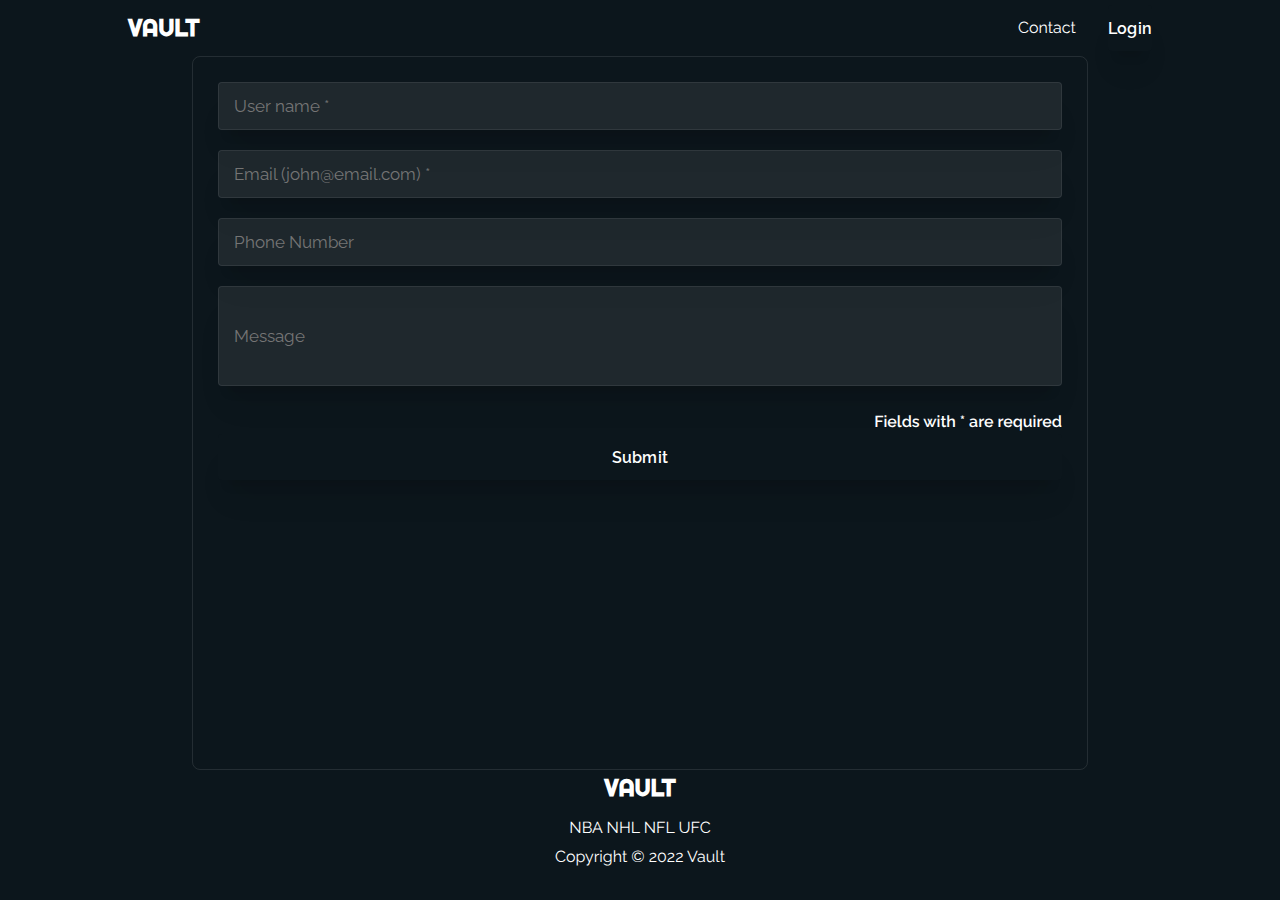
==== contact.html @ 2414b765 "Updated website" ====
<!DOCTYPE html>
<html lang="en" dir="ltr">
    <head>
        <meta charset="utf-8">
        <meta name="viewport" content="width=device-width, initial-scale=1">
        <meta name="author" content="Paul Funston">
        <meta name="description" content="My new cool project">
        <meta name="keywords" content="HTML, CSS, SEO, web, web development">
        <title>Contact Us</title>
        <link rel="shortcut icon" href="./assets/media/favicon.png?v=2" type="image/x-icon">
        <link rel="stylesheet" href="https://cdnjs.cloudflare.com/ajax/libs/font-awesome/6.2.0/css/all.min.css" integrity="sha512-xh6O/CkQoPOWDdYTDqeRdPCVd1SpvCA9XXcUnZS2FmJNp1coAFzvtCN9BmamE+4aHK8yyUHUSCcJHgXloTyT2A==" crossorigin="anonymous" referrerpolicy="no-referrer" />
        <link rel="preconnect" href="https://fonts.googleapis.com">
        <link rel="preconnect" href="https://fonts.gstatic.com" crossorigin>
        <link href="https://fonts.googleapis.com/css2?family=Raleway:wght@400;700&family=Righteous&display=swap" rel="stylesheet">       
        <link rel="stylesheet" href="assets/style/general.css" media="all">
        <script src="./assets/script/contact.js" defer></script>
    </head>
    <body>
        <header>
            <div class="container header-container">
                    <h2><a href="./index.html">VAULT</a></h2>
                    <div class="space"></div>
                    <nav>
                        <ul>
                            <li><a href="./contact.html" title="contact us">Contact</a></li>
                            <li><a href="#" title="twitter"><i class="fa-brands fa-twitter"></i></a></li>
                            <li><a href="#" title="facebook"><i class="fa-brands fa-facebook-f"></i></a></li>
                            <li><a href="#" title="instagram"><i class="fa-brands fa-instagram"></i></a></li>
                            <li><input type="button" class="login" value="Login"></li>
                        </ul>
                    </nav>
                </div>
            </header>
        </header>
        <main>
            <div class="form-container">
                <form novalidate>
                    <div class="formInput">
                      <input type="text" class="user-name" placeholder="User name *" name="username" required>                    
                      <i class="display-valid"></i>
                    </div>
                    <div class="formInput">
                      <input type="email" class="email" placeholder="Email (john@email.com) *" name="email" required>
                      <i class="display-valid"></i>
                    </div>
                    <div class="formInput">
                      <input type="tel" class="phone" placeholder="Phone Number" name="phone">
                      <i class="display-valid"></i>
                    </div>
                    <div class="formInput">
                      <input type="text" class="message" placeholder="Message" name="message" required> 
                      <i class="display-valid"></i>
                    </div>
                    <p class="required">Fields with * are required</p>
                    <input type="button" class="send" value="Submit">
                </form>
            </div>
        </main>
        <footer>
            <div class="container footer-container">
                <h2>VAULT</h2>
                <p>
                    <a href="#" title="twitter"><i class="fa-brands fa-twitter"></i></a>
                    <a href="#" title="facebook"><i class="fa-brands fa-facebook-f"></i></a>
                    <a href="#" title="instagram"><i class="fa-brands fa-instagram"></i></a>
                </p>
                <p>
                    <a href="https://www.sportingnews.com/ca/nba" title="visit the NBA" target="_blank">NBA</a>
                    <a href="https://www.sportingnews.com/ca/nhl/news" title="visit the NHL" target="_blank">NHL</a>
                    <a href="https://www.sportingnews.com/ca/nfl" title="visit the NFL" target="_blank">NFL</a>
                    <a href="https://www.ufc.com" title="visit the UFC" target="_blank">UFC</a>
                </p>
                <p>Copyright &copy; 2022 Vault</p>

            </div>
        </footer>
    </body>
</html>
---- assets/style/general.css ----
@import "./reset.css";

:root {
    --app-color-primary: 255 26 247;
    --app-color-secondary: 26 255 34;
    --app-color-tertiary: 65 67 89;
    
    --app-dark-bg:        12 22 28;
    --app-light-bg:     10 40 10;

    --app-red:          219 112 147;
    --app-green:        112 219 147;
    --app-purple:       147 112 219;
    --app-orange:       219 147 112;
    --app-blue:         112 147 219;
    --app-blue-second:   96 135 215;
    --app-yellow:       219 201 112;

    --header-height: 56px;
    --footer-height: 130px;
   }

.container {
    margin-inline: 10vw;
}


/* - - - - - - - - - - - - - - - - - - - - - - - - - - - - - - - - - - - - - */
/*  Default                                                                  */
/* - - - - - - - - - - - - - - - - - - - - - - - - - - - - - - - - - - - - - */

p, h1, h2, h3, h4, h5, h6 {
    color: rgb(255 255 255);
}

header, footer, body {
    background-color: rgb(var(--app-dark-bg));
}

button {
    border-radius: 5px;
    font-weight: 700;
    font-size: 1rem;
    color: rgb(var(--app-color-tertiary));
    background-color: rgb(var(--app-color-secondary));
    transition: 0.2s ease-in-out;
}

button:hover {
    opacity: 0.8;
}

button i {
    font-size: 1.3rem;
    color: rgb(var(--app-color-tertiary));
}
/* - - - - - - - - - - - - - - - - - - - - - - - - - - - - - - - - - - - - - */
/*  Header                                                                   */
/* - - - - - - - - - - - - - - - - - - - - - - - - - - - - - - - - - - - - - */

header {
    height: var(--header-height);
}

header h2, footer h2, span, h1 {
    font-family: "Righteous", "Raleway", Arial, sans-serif;
}

.header-container {
    display: flex;
    justify-content: space-between;
    align-items: center;
    height: 100%;
}

nav ul {
   display: flex;
   align-items: center; 
}

li {
    margin-left: 8px;
}

header a  {
    text-decoration: none;
    color: #FFF;
}

/* nav menu */

.button-nav {
    display: none;
}
header .hidden {
    display: none;
}

button.button-nav {
    background-color: rgb(var(--app-dark-bg));
}

button.header-close-nav {
    color: rgb(var(--app-color-primary));
}

button.header-open-nav {
    color: rgb(255 255 255);
}

@media screen and (max-width: 770px) {
    
    .button-nav {display: block;}

    nav.visible {display: flex;}

    nav {
        display: none;
        flex-direction: column;
        position: absolute;
        top: var(--header-height);
        right: 2rem;
        z-index: 3333;
        background-color: rgb(var(--app-dark-bg));
        border-bottom-left-radius: 5px;
        padding: 0 20px;
    }

    ul {flex-direction: column;}

    li {margin: 1rem auto;}    
}





/* - - - - - - - - - - - - - - - - - - - - - - - - - - - - - - - - - - - - - */
/*  Hero banner                                                              */
/* - - - - - - - - - - - - - - - - - - - - - - - - - - - - - - - - - - - - - */

.hero-banner {
    display: flex;
    justify-content: flex-start;
    align-items: center;
    height: 50vh;
    position:relative;
}
  
.hero-banner::before{
    content: "";
    background: #f3f3f5 url(../media/hero.jpg) center bottom / cover no-repeat;
    opacity: 0.4;
    position: absolute;
    top: 0;
    bottom: 0;
    right: 0;
    left: 0;
    width: auto;
    height: auto;
    z-index: -3;
}
  
  
.hero-banner h1{
    font-size:49px;
}

.overlay {
    padding-left: 30px;
    text-align: justify;
}
.overlay h1 {
    font-size: 50px;
    font-weight: 500;
}
.overlay p {
    font-size: 24px;
}

.overlay p+p {
    font-size: 20px;
    font-weight: 700;
}

.overlay button {
    margin-top: 15px;
    padding: 8px;
}

/* - - - - - - - - - - - - - - - - - - - - - - - - - - - - - - - - - - - - - */
/*  Footer                                                                   */
/* - - - - - - - - - - - - - - - - - - - - - - - - - - - - - - - - - - - - - */

footer {
    height: var(--footer-height);
    /* background-color: rgb(var(--app-light-bg)); */
}

.footer-container {
    display: flex;
    flex-direction: column;
    height: 100%;
    align-items: center;
    gap: 5px;
}

footer a {
    text-decoration: none;
}

.copy {
    font-size: 12px;
}

/* - - - - - - - - - - - - - - - - - - - - - - - - - - - - - - - - - - - - - */
/*  Main                                                                     */
/* - - - - - - - - - - - - - - - - - - - - - - - - - - - - - - - - - - - - - */

body, a, i {
    color: #fff;
    /* background-color: rgb(var(--app-dark-bg)); */
    
}

/* - - - - - - - - - - - - - - - - - - - - - - - - - - - - - - - - - - - - - */
/*  Form                                                                     */
/* - - - - - - - - - - - - - - - - - - - - - - - - - - - - - - - - - - - - - */
.form-container {
    padding: 25px;
    margin-inline: 15vw;
    border: 1px solid rgb(255 255 255 / 0.1);
    border-radius: 8px;
    text-align: center;
    height: calc(100vh - var(--header-height) - var(--footer-height));


}

form {
    max-width: (100% - 100px, 1080px);
    margin-inline: auto;
    text-align: right;
    font-size: 0;
}

form .formInput + .formInput {
    margin-top: 20px;
}

.formInput {
    position: relative;
}

.required {
    margin-top: 24px;
    font-size: 16px;
    font-weight: 600;
    color: rgb(255, 255, 255 / 0.9);
}


  
/* - - - - - - - - - - - - - - - - - - - - - - - - - - - - - - - - - - - - - */
/*  Form Adornments                                                         */
/* - - - - - - - - - - - - - - - - - - - - - - - - - - - - - - - - - - - - - */

form .display-valid {
    z-index: 2222;
    position: absolute;
    right: 5px;
    top: 5px;
    font-size: 22px;
}

.fa-check {
    color: rgb(var(--app-green));
}

.fa-xmark {
    color: rgb(var(--app-red));
}
@media screen and (max-width: 770px){
    .form-container {
        margin-inline: 5;
    }
}
/* - - - - - - - - - - - - - - - - - - - - - - - - - - - - - - - - - - - - - */
/*  Buttons                                                        */
/* - - - - - - - - - - - - - - - - - - - - - - - - - - - - - - - - - - - - - */
button {
    border-radius: 4px;
    font-weight: 700;
    font-size: 1rem;
    color: rgb(var(--app-color-tertiary));
    background-color: rgb(var(--app-color-secondary));
    transition: 0.2s ease-in-out;
}

button:hover {
    opacity: 0.8;
    background-color: rgb(var(--app-color-primary));
    font-size: 16px;
    font-weight: 600;
    color: rgb(var(--app-white));
}

button i {
    font-size: 1.3rem;
    color: rgb(var(--app-color-tertiary));
}
input:not([type="button"]):focus {
    border: 1px solid rgb(255 255 255 / 0.2);
}

input[type="text"].message{
    min-height: 100px;
}
input:not([type="button"]) {
    width: 100%;
    height: 48px;
    padding: 0 15px;
    border: 1px solid rgb(255 255 255 / 0.08);
    background-color: rgb(255 255 255 / 0.08);
    border-radius: 4px;
    box-shadow: rgba(0, 0, 0, 0.1) 0px 26px 30px -10px, rgba(0, 0, 0, 0.1) 0px 16px 10px -10px;
    font-size: 17px;
    font-weight: 400;
    color: rgb(var(--app-white));
    text-align: left;
    transition: border-color 0.25s ease-in-out;
}
input.select-btn{
    width: 50px;
}
input[type="button"] ,input[class="select-btn"]{
    width: 100%;
    height: 46px;
    text-align: center;
    background-color: rgb(var(--app-dark-bg));
    border-radius: 4px;
    box-shadow: rgba(0, 0, 0, 0.1) 0px 26px 30px -10px, rgba(0, 0, 0, 0.1) 0px 16px 10px -10px;
    font-size: 16px;
    font-weight: 600;
    letter-spacing: 0.2px;
    transition: all 0.25s ease-in-out;
    color: rgb(var(--app-white));
    cursor: pointer;
}
input[type="button"]:hover {
    background-color: rgb(var(--app-color-secondary));
    font-size: 25px;
    font-weight: 600;
    color: rgb(var(--app-dark-bg));
}
input[class="send"]:hover {
    font-size: 25px;
}
  
/* - - - - - - - - - - - - - - - - - - - - - - - - - - - - - - - - - - - - - */
/*  MEDIA QUERIES                                                            */
/* - - - - - - - - - - - - - - - - - - - - - - - - - - - - - - - - - - - - - */
/*800px and down*/
@media (max-width: 800px) {
    .download * {
        text-align: center;
    }
}

/*670px and down*/
@media (max-width: 670px) {
    .top-picks div {
        flex-direction: column;
    }

    .top-picks div .card {
        width: 100%;
    }

    .subscriptions div {
        flex-direction: column;
    }
}

/*480px and down*/
@media (max-width: 480px) {
    .subscriptions {
        flex-direction: column;
    }
}
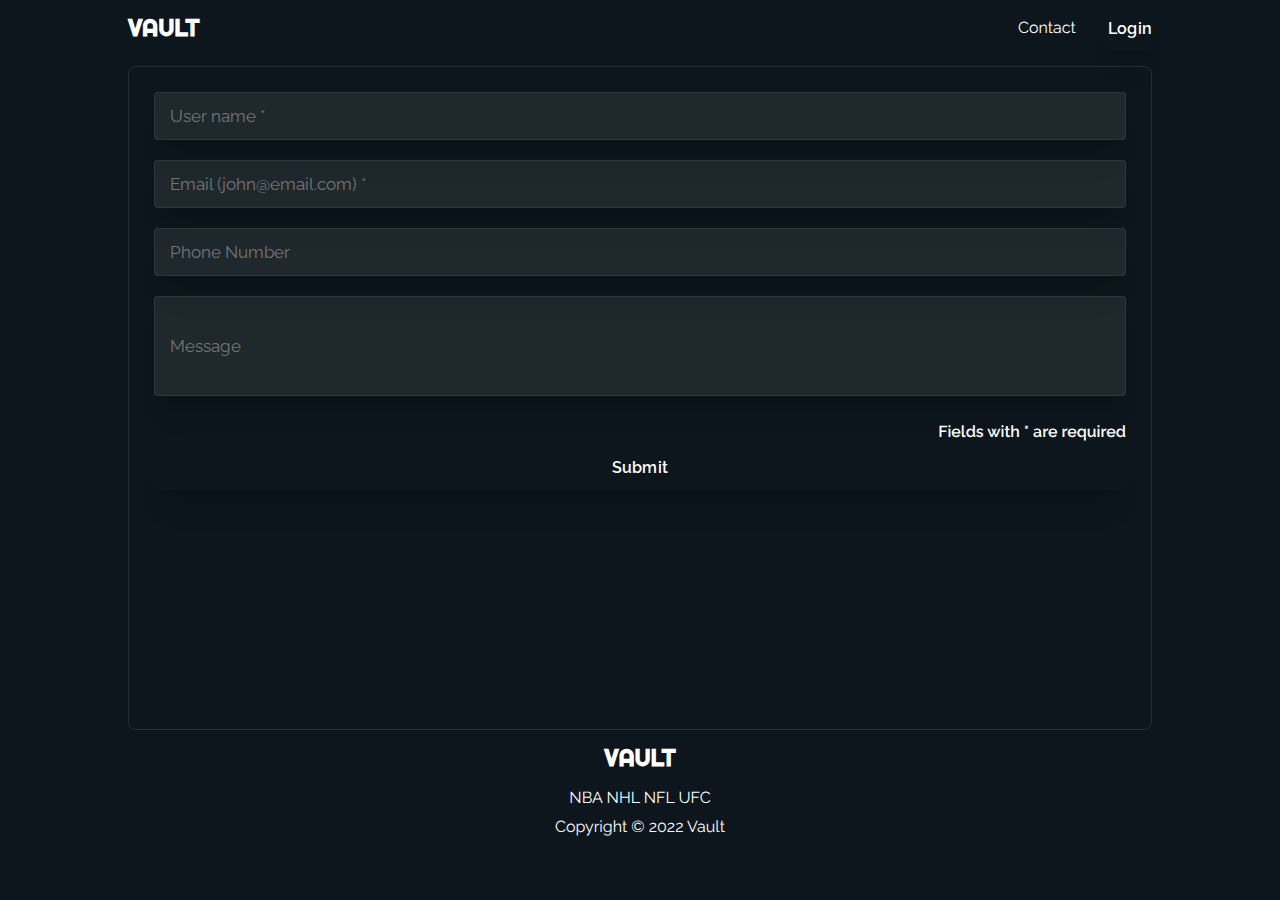
==== commit eb1ce7c5: "correct facebook class" ====
--- a/contact.html
+++ b/contact.html
@@ -13,6 +13,7 @@
         <link rel="preconnect" href="https://fonts.gstatic.com" crossorigin>
         <link href="https://fonts.googleapis.com/css2?family=Raleway:wght@400;700&family=Righteous&display=swap" rel="stylesheet">       
         <link rel="stylesheet" href="assets/style/general.css" media="all">
+        <script src="./assets/script/header.js" defer></script>
         <script src="./assets/script/contact.js" defer></script>
     </head>
     <body>
@@ -20,6 +21,8 @@
             <div class="container header-container">
                     <h2><a href="./index.html">VAULT</a></h2>
                     <div class="space"></div>
+                    <button type="button" title="Open menu" class="header-open-nav button-nav"><i class="fa-solid fa-bars"></i></button>
+                    <button type="button" title="Close menu" class="header-close-nav hidden button-nav"><i class="fa-solid fa-xmark"></i></button>
                     <nav>
                         <ul>
                             <li><a href="./contact.html" title="contact us">Contact</a></li>
@@ -33,8 +36,11 @@
             </header>
         </header>
         <main>
-            <div class="form-container">
-                <form novalidate>
+            <div class="container">
+
+
+                <div class=".form-container">
+                  <form novalidate>
                     <div class="formInput">
                       <input type="text" class="user-name" placeholder="User name *" name="username" required>                    
                       <i class="display-valid"></i>
@@ -51,9 +57,11 @@
                       <input type="text" class="message" placeholder="Message" name="message" required> 
                       <i class="display-valid"></i>
                     </div>
+
                     <p class="required">Fields with * are required</p>
                     <input type="button" class="send" value="Submit">
                 </form>
+                </div>
             </div>
         </main>
         <footer>
--- a/assets/style/general.css
+++ b/assets/style/general.css
@@ -16,6 +16,10 @@
     --app-blue-second:   96 135 215;
     --app-yellow:       219 201 112;
 
+    --app-twitter-icon: 29, 161, 242;
+    --app-facebook-icon: 24, 119, 242;
+    --app-instagram-icon: 193 53 132;
+
     --header-height: 56px;
     --footer-height: 130px;
    }
@@ -85,6 +89,17 @@
 header a  {
     text-decoration: none;
     color: #FFF;
+}
+
+a i.fa-twitter{
+    color: rgb(var(--app-twitter-icon));
+}
+ a i.fa-facebook-f{
+    color: rgb(var(--app-facebook-icon));
+}
+
+ a i.fa-instagram {
+    color: rgb(var(--app-instagram-icon));
 }
 
 /* nav menu */
@@ -166,6 +181,15 @@
     font-size:49px;
 }
 
+/*.hero-banner {
+    height: 50vh;
+    display: flex;
+    justify-content: center;
+    align-items: center;
+    background: #f3f3f5 url(../media/hero.jpg) center bottom / cover no-repeat;
+    opacity: 0.6;
+}*/
+
 .overlay {
     padding-left: 30px;
     text-align: justify;
@@ -226,96 +250,23 @@
 /* - - - - - - - - - - - - - - - - - - - - - - - - - - - - - - - - - - - - - */
 /*  Form                                                                     */
 /* - - - - - - - - - - - - - - - - - - - - - - - - - - - - - - - - - - - - - */
-.form-container {
+form {
     padding: 25px;
-    margin-inline: 15vw;
+    margin: 10px 0;
     border: 1px solid rgb(255 255 255 / 0.1);
     border-radius: 8px;
     text-align: center;
-    height: calc(100vh - var(--header-height) - var(--footer-height));
-
 
 }
 
 form {
     max-width: (100% - 100px, 1080px);
+    height: calc(100vh - var(--header-height) - var(--footer-height) - 50px);
     margin-inline: auto;
     text-align: right;
     font-size: 0;
 }
 
-form .formInput + .formInput {
-    margin-top: 20px;
-}
-
-.formInput {
-    position: relative;
-}
-
-.required {
-    margin-top: 24px;
-    font-size: 16px;
-    font-weight: 600;
-    color: rgb(255, 255, 255 / 0.9);
-}
-
-
-  
-/* - - - - - - - - - - - - - - - - - - - - - - - - - - - - - - - - - - - - - */
-/*  Form Adornments                                                         */
-/* - - - - - - - - - - - - - - - - - - - - - - - - - - - - - - - - - - - - - */
-
-form .display-valid {
-    z-index: 2222;
-    position: absolute;
-    right: 5px;
-    top: 5px;
-    font-size: 22px;
-}
-
-.fa-check {
-    color: rgb(var(--app-green));
-}
-
-.fa-xmark {
-    color: rgb(var(--app-red));
-}
-@media screen and (max-width: 770px){
-    .form-container {
-        margin-inline: 5;
-    }
-}
-/* - - - - - - - - - - - - - - - - - - - - - - - - - - - - - - - - - - - - - */
-/*  Buttons                                                        */
-/* - - - - - - - - - - - - - - - - - - - - - - - - - - - - - - - - - - - - - */
-button {
-    border-radius: 4px;
-    font-weight: 700;
-    font-size: 1rem;
-    color: rgb(var(--app-color-tertiary));
-    background-color: rgb(var(--app-color-secondary));
-    transition: 0.2s ease-in-out;
-}
-
-button:hover {
-    opacity: 0.8;
-    background-color: rgb(var(--app-color-primary));
-    font-size: 16px;
-    font-weight: 600;
-    color: rgb(var(--app-white));
-}
-
-button i {
-    font-size: 1.3rem;
-    color: rgb(var(--app-color-tertiary));
-}
-input:not([type="button"]):focus {
-    border: 1px solid rgb(255 255 255 / 0.2);
-}
-
-input[type="text"].message{
-    min-height: 100px;
-}
 input:not([type="button"]) {
     width: 100%;
     height: 48px;
@@ -326,14 +277,27 @@
     box-shadow: rgba(0, 0, 0, 0.1) 0px 26px 30px -10px, rgba(0, 0, 0, 0.1) 0px 16px 10px -10px;
     font-size: 17px;
     font-weight: 400;
-    color: rgb(var(--app-white));
+    color: #fff;
     text-align: left;
     transition: border-color 0.25s ease-in-out;
 }
-input.select-btn{
-    width: 50px;
-}
-input[type="button"] ,input[class="select-btn"]{
+
+form .formInput + .formInput {
+    margin-top: 20px;
+}
+
+.formInput {
+    position: relative;
+}
+
+input:not([type="button"]):focus {
+    border: 1px solid rgb(255 255 255 / 0.2);
+}
+
+input[type="text"].message{
+    min-height: 100px;
+}
+input[type="button"] {
     width: 100%;
     height: 46px;
     text-align: center;
@@ -344,30 +308,47 @@
     font-weight: 600;
     letter-spacing: 0.2px;
     transition: all 0.25s ease-in-out;
-    color: rgb(var(--app-white));
+    color: #fff;
     cursor: pointer;
 }
+
 input[type="button"]:hover {
-    background-color: rgb(var(--app-color-secondary));
-    font-size: 25px;
+    background-color: rgb(var(--app-color-primary));
+}
+
+.required {
+    margin-top: 24px;
+    font-size: 16px;
     font-weight: 600;
-    color: rgb(var(--app-dark-bg));
-}
-input[class="send"]:hover {
-    font-size: 25px;
+    color: rgb(255, 255, 255 / 0.9);
+}
+
+
+  
+/* - - - - - - - - - - - - - - - - - - - - - - - - - - - - - - - - - - - - - */
+/*  Form Adornments                                                         */
+/* - - - - - - - - - - - - - - - - - - - - - - - - - - - - - - - - - - - - - */
+
+form .display-valid {
+    z-index: 2222;
+    position: absolute;
+    right: 5px;
+    top: 5px;
+    font-size: 22px;
+}
+
+.fa-check {
+    color: rgb(var(--app-green));
+}
+
+.fa-xmark {
+    color: rgb(var(--app-red));
 }
   
 /* - - - - - - - - - - - - - - - - - - - - - - - - - - - - - - - - - - - - - */
 /*  MEDIA QUERIES                                                            */
 /* - - - - - - - - - - - - - - - - - - - - - - - - - - - - - - - - - - - - - */
-/*800px and down*/
-@media (max-width: 800px) {
-    .download * {
-        text-align: center;
-    }
-}
-
-/*670px and down*/
+/*768px and down*/
 @media (max-width: 670px) {
     .top-picks div {
         flex-direction: column;
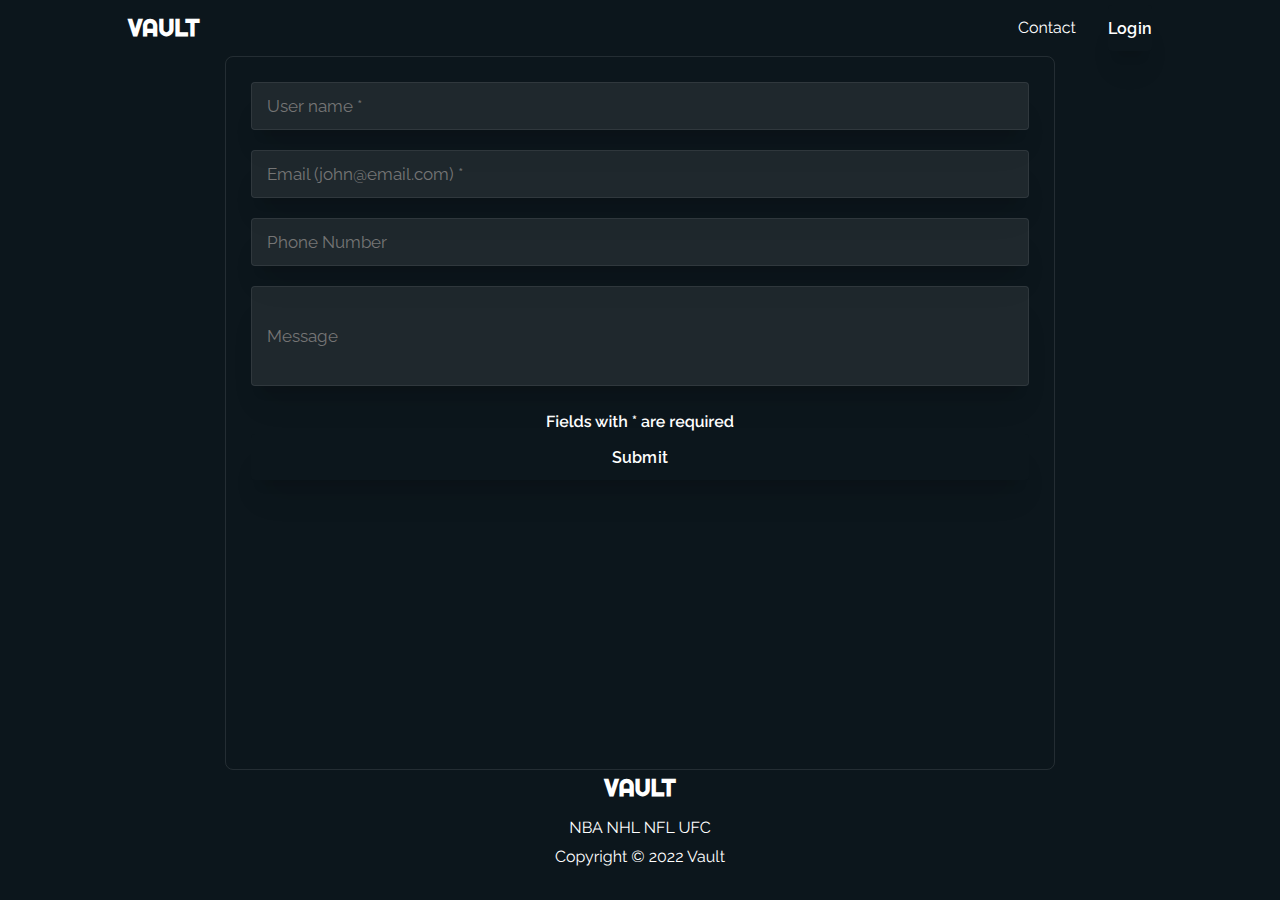
==== commit 5dc8c146: "form container" ====
--- a/contact.html
+++ b/contact.html
@@ -36,32 +36,28 @@
             </header>
         </header>
         <main>
-            <div class="container">
+            <div class="form-container">
+              <form novalidate>
+                <div class="formInput">
+                  <input type="text" class="user-name" placeholder="User name *" name="username" required>                    
+                  <i class="display-valid"></i>
+                </div>
+                <div class="formInput">
+                  <input type="email" class="email" placeholder="Email (john@email.com) *" name="email" required>
+                  <i class="display-valid"></i>
+                </div>
+                <div class="formInput">
+                  <input type="tel" class="phone" placeholder="Phone Number" name="phone">
+                  <i class="display-valid"></i>
+                </div>
+                <div class="formInput">
+                  <input type="text" class="message" placeholder="Message" name="message" required> 
+                  <i class="display-valid"></i>
+                </div>
 
-
-                <div class=".form-container">
-                  <form novalidate>
-                    <div class="formInput">
-                      <input type="text" class="user-name" placeholder="User name *" name="username" required>                    
-                      <i class="display-valid"></i>
-                    </div>
-                    <div class="formInput">
-                      <input type="email" class="email" placeholder="Email (john@email.com) *" name="email" required>
-                      <i class="display-valid"></i>
-                    </div>
-                    <div class="formInput">
-                      <input type="tel" class="phone" placeholder="Phone Number" name="phone">
-                      <i class="display-valid"></i>
-                    </div>
-                    <div class="formInput">
-                      <input type="text" class="message" placeholder="Message" name="message" required> 
-                      <i class="display-valid"></i>
-                    </div>
-
-                    <p class="required">Fields with * are required</p>
-                    <input type="button" class="send" value="Submit">
-                </form>
-                </div>
+                <p class="required">Fields with * are required</p>
+                <input type="button" class="send" value="Submit">
+              form>
             </div>
         </main>
         <footer>
--- a/assets/style/general.css
+++ b/assets/style/general.css
@@ -250,20 +250,19 @@
 /* - - - - - - - - - - - - - - - - - - - - - - - - - - - - - - - - - - - - - */
 /*  Form                                                                     */
 /* - - - - - - - - - - - - - - - - - - - - - - - - - - - - - - - - - - - - - */
-form {
+
+div.form-container {
     padding: 25px;
-    margin: 10px 0;
+    margin-inline: 25vh;
     border: 1px solid rgb(255 255 255 / 0.1);
+    height: calc(100vh - var(--header-height) - var(--footer-height));
     border-radius: 8px;
     text-align: center;
-
 }
 
 form {
     max-width: (100% - 100px, 1080px);
-    height: calc(100vh - var(--header-height) - var(--footer-height) - 50px);
-    margin-inline: auto;
-    text-align: right;
+    text-align: center;
     font-size: 0;
 }
 
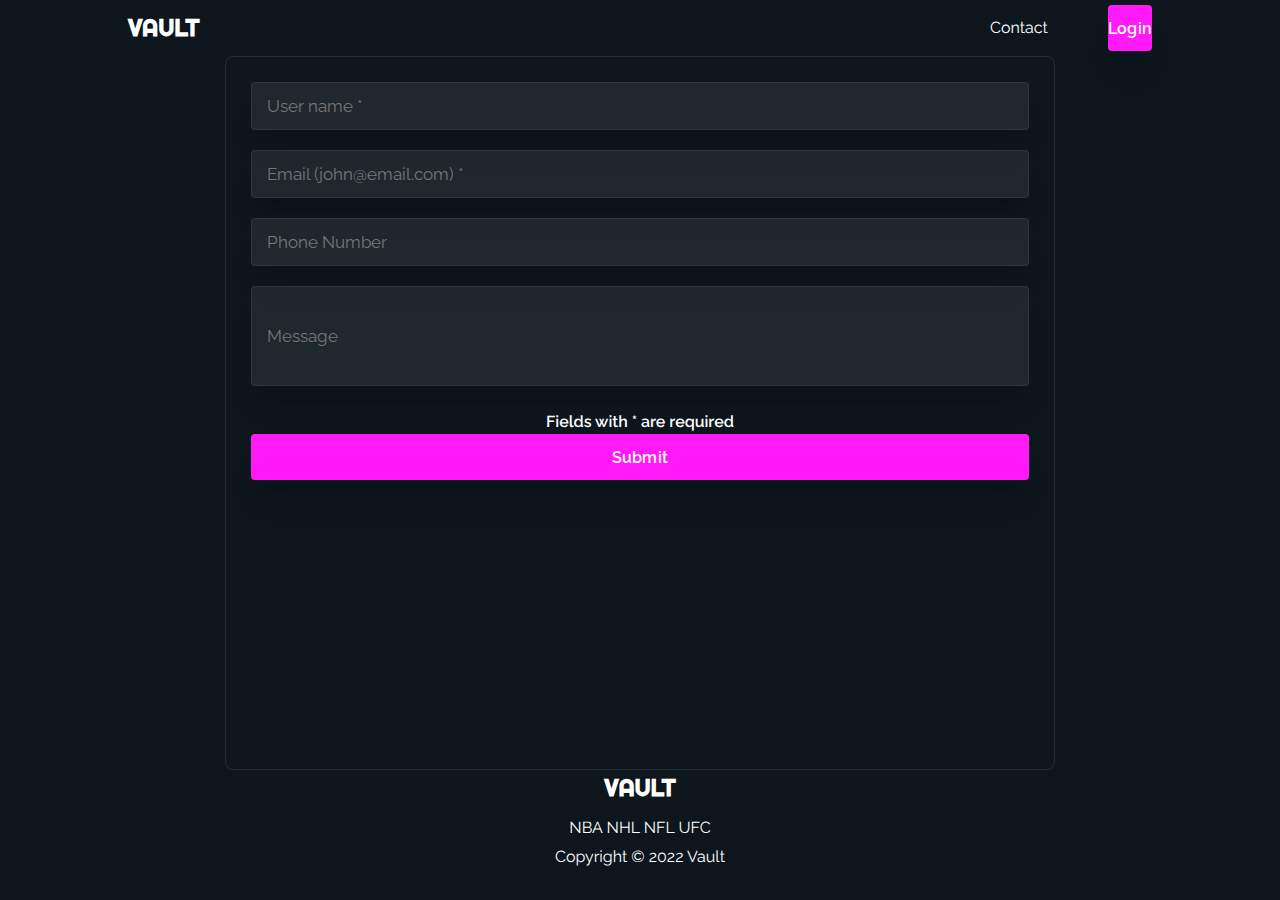
==== commit 782702ed: "Merge branch 'main' into reset-history" ====
--- a/contact.html
+++ b/contact.html
@@ -13,7 +13,6 @@
         <link rel="preconnect" href="https://fonts.gstatic.com" crossorigin>
         <link href="https://fonts.googleapis.com/css2?family=Raleway:wght@400;700&family=Righteous&display=swap" rel="stylesheet">       
         <link rel="stylesheet" href="assets/style/general.css" media="all">
-        <script src="./assets/script/header.js" defer></script>
         <script src="./assets/script/contact.js" defer></script>
     </head>
     <body>
@@ -21,8 +20,6 @@
             <div class="container header-container">
                     <h2><a href="./index.html">VAULT</a></h2>
                     <div class="space"></div>
-                    <button type="button" title="Open menu" class="header-open-nav button-nav"><i class="fa-solid fa-bars"></i></button>
-                    <button type="button" title="Close menu" class="header-close-nav hidden button-nav"><i class="fa-solid fa-xmark"></i></button>
                     <nav>
                         <ul>
                             <li><a href="./contact.html" title="contact us">Contact</a></li>
@@ -37,6 +34,7 @@
         </header>
         <main>
             <div class="form-container">
+
               <form novalidate>
                 <div class="formInput">
                   <input type="text" class="user-name" placeholder="User name *" name="username" required>                    
@@ -58,6 +56,7 @@
                 <p class="required">Fields with * are required</p>
                 <input type="button" class="send" value="Submit">
               form>
+
             </div>
         </main>
         <footer>
--- a/assets/style/general.css
+++ b/assets/style/general.css
@@ -8,6 +8,7 @@
     --app-dark-bg:        12 22 28;
     --app-light-bg:     10 40 10;
 
+    --app-white:        255 255 255;
     --app-red:          219 112 147;
     --app-green:        112 219 147;
     --app-purple:       147 112 219;
@@ -41,23 +42,7 @@
     background-color: rgb(var(--app-dark-bg));
 }
 
-button {
-    border-radius: 5px;
-    font-weight: 700;
-    font-size: 1rem;
-    color: rgb(var(--app-color-tertiary));
-    background-color: rgb(var(--app-color-secondary));
-    transition: 0.2s ease-in-out;
-}
-
-button:hover {
-    opacity: 0.8;
-}
-
-button i {
-    font-size: 1.3rem;
-    color: rgb(var(--app-color-tertiary));
-}
+
 /* - - - - - - - - - - - - - - - - - - - - - - - - - - - - - - - - - - - - - */
 /*  Header                                                                   */
 /* - - - - - - - - - - - - - - - - - - - - - - - - - - - - - - - - - - - - - */
@@ -83,12 +68,12 @@
 }
 
 li {
-    margin-left: 8px;
+    margin-left: 15px;
 }
 
 header a  {
     text-decoration: none;
-    color: #FFF;
+    color: rgb(var(--app-white));
 }
 
 a i.fa-twitter{
@@ -111,7 +96,7 @@
     display: none;
 }
 
-button.button-nav {
+div.header-container button.button-nav {
     background-color: rgb(var(--app-dark-bg));
 }
 
@@ -181,15 +166,6 @@
     font-size:49px;
 }
 
-/*.hero-banner {
-    height: 50vh;
-    display: flex;
-    justify-content: center;
-    align-items: center;
-    background: #f3f3f5 url(../media/hero.jpg) center bottom / cover no-repeat;
-    opacity: 0.6;
-}*/
-
 .overlay {
     padding-left: 30px;
     text-align: justify;
@@ -231,6 +207,7 @@
 
 footer a {
     text-decoration: none;
+
 }
 
 .copy {
@@ -242,7 +219,7 @@
 /* - - - - - - - - - - - - - - - - - - - - - - - - - - - - - - - - - - - - - */
 
 body, a, i {
-    color: #fff;
+    color: rgb(var(--app-white));
     /* background-color: rgb(var(--app-dark-bg)); */
     
 }
@@ -254,6 +231,7 @@
 div.form-container {
     padding: 25px;
     margin-inline: 25vh;
+
     border: 1px solid rgb(255 255 255 / 0.1);
     height: calc(100vh - var(--header-height) - var(--footer-height));
     border-radius: 8px;
@@ -261,7 +239,7 @@
 }
 
 form {
-    max-width: (100% - 100px, 1080px);
+    /* max-width: (100% - 100px, 1080px); */
     text-align: center;
     font-size: 0;
 }
@@ -276,7 +254,7 @@
     box-shadow: rgba(0, 0, 0, 0.1) 0px 26px 30px -10px, rgba(0, 0, 0, 0.1) 0px 16px 10px -10px;
     font-size: 17px;
     font-weight: 400;
-    color: #fff;
+    color: rgb(var(--app-white));
     text-align: left;
     transition: border-color 0.25s ease-in-out;
 }
@@ -289,6 +267,7 @@
     position: relative;
 }
 
+
 input:not([type="button"]):focus {
     border: 1px solid rgb(255 255 255 / 0.2);
 }
@@ -296,18 +275,19 @@
 input[type="text"].message{
     min-height: 100px;
 }
-input[type="button"] {
+
+input[type="button"] ,input.select-btn{
     width: 100%;
     height: 46px;
     text-align: center;
-    background-color: rgb(var(--app-dark-bg));
+    background-color: rgb(var(--app-color-primary));
     border-radius: 4px;
     box-shadow: rgba(0, 0, 0, 0.1) 0px 26px 30px -10px, rgba(0, 0, 0, 0.1) 0px 16px 10px -10px;
     font-size: 16px;
     font-weight: 600;
     letter-spacing: 0.2px;
     transition: all 0.25s ease-in-out;
-    color: #fff;
+    color: rgb(var(--app-white));
     cursor: pointer;
 }
 
@@ -322,8 +302,6 @@
     color: rgb(255, 255, 255 / 0.9);
 }
 
-
-  
 /* - - - - - - - - - - - - - - - - - - - - - - - - - - - - - - - - - - - - - */
 /*  Form Adornments                                                         */
 /* - - - - - - - - - - - - - - - - - - - - - - - - - - - - - - - - - - - - - */
@@ -343,28 +321,107 @@
 .fa-xmark {
     color: rgb(var(--app-red));
 }
-  
-/* - - - - - - - - - - - - - - - - - - - - - - - - - - - - - - - - - - - - - */
+@media screen and (max-width: 770px){
+    .form-container {
+        margin-inline: 5;
+    }
+}
+/* - - - - - - - - - - - - - - - - - - - - - - - - - - - - - - - - - - - - - */
+
+
 /*  MEDIA QUERIES                                                            */
-/* - - - - - - - - - - - - - - - - - - - - - - - - - - - - - - - - - - - - - */
-/*768px and down*/
+
+/* - - - - - - - - - - - - - - - - - - - - - - - - - - - - - - - - - - - - - */
+
+/*800px and down*/
+@media (max-width: 800px) {
+    .download * {
+        text-align: center;
+    }
+
+    div.form-container {
+        margin-inline: 5vh;
+    }
+}
+
+/*670px and down*/
+
 @media (max-width: 670px) {
     .top-picks div {
         flex-direction: column;
     }
 
-    .top-picks div .card {
-        width: 100%;
-    }
+
+button:hover {
+    opacity: 0.8;
+    background-color: rgb(var(--app-color-primary));
+    font-size: 16px;
+    font-weight: 600;
+    color: rgb(var(--app-white));
+}
 
     .subscriptions div {
         flex-direction: column;
     }
-}
-
-/*480px and down*/
-@media (max-width: 480px) {
-    .subscriptions {
-        flex-direction: column;
-    }
-}
+
+}
+
+input[type="text"].message{
+    min-height: 100px;
+}
+input:not([type="button"]) {
+    width: 100%;
+    height: 48px;
+    padding: 0 15px;
+    border: 1px solid rgb(255 255 255 / 0.08);
+    background-color: rgb(255 255 255 / 0.08);
+    border-radius: 4px;
+    box-shadow: rgba(0, 0, 0, 0.1) 0px 26px 30px -10px, rgba(0, 0, 0, 0.1) 0px 16px 10px -10px;
+    font-size: 17px;
+    font-weight: 400;
+    color: rgb(var(--app-white));
+    text-align: left;
+    transition: border-color 0.25s ease-in-out;
+}
+
+/* - - - - - - - - - - - - - - - - - - - - - - - - - - - - - - - - - - - - - */
+
+/*  Buttons                                                                  */
+
+/* - - - - - - - - - - - - - - - - - - - - - - - - - - - - - - - - - - - - - */
+
+button {
+    border-radius: 4px;
+    font-weight: 700;
+    font-size: 1rem;
+    color: rgb(var(--app-color-tertiary));
+    background-color: rgb(var(--app-color-secondary));
+    transition: 0.2s ease-in-out;
+}
+
+button:hover {
+    opacity: 0.8;
+    background-color: rgb(var(--app-color-primary));
+    font-size: 16px;
+    font-weight: 600;
+    color: rgb(var(--app-white));
+}
+
+button i {
+    font-size: 1.3rem;
+    color: rgb(var(--app-color-tertiary));
+}
+
+input.select-btn{
+    width: 50px;
+}
+
+input[type="button"]:hover {
+    background-color: rgb(var(--app-color-secondary));
+    color: rgb(var(--app-dark-bg));
+}
+
+input.send:hover {
+    font-size: 25px;
+}
+
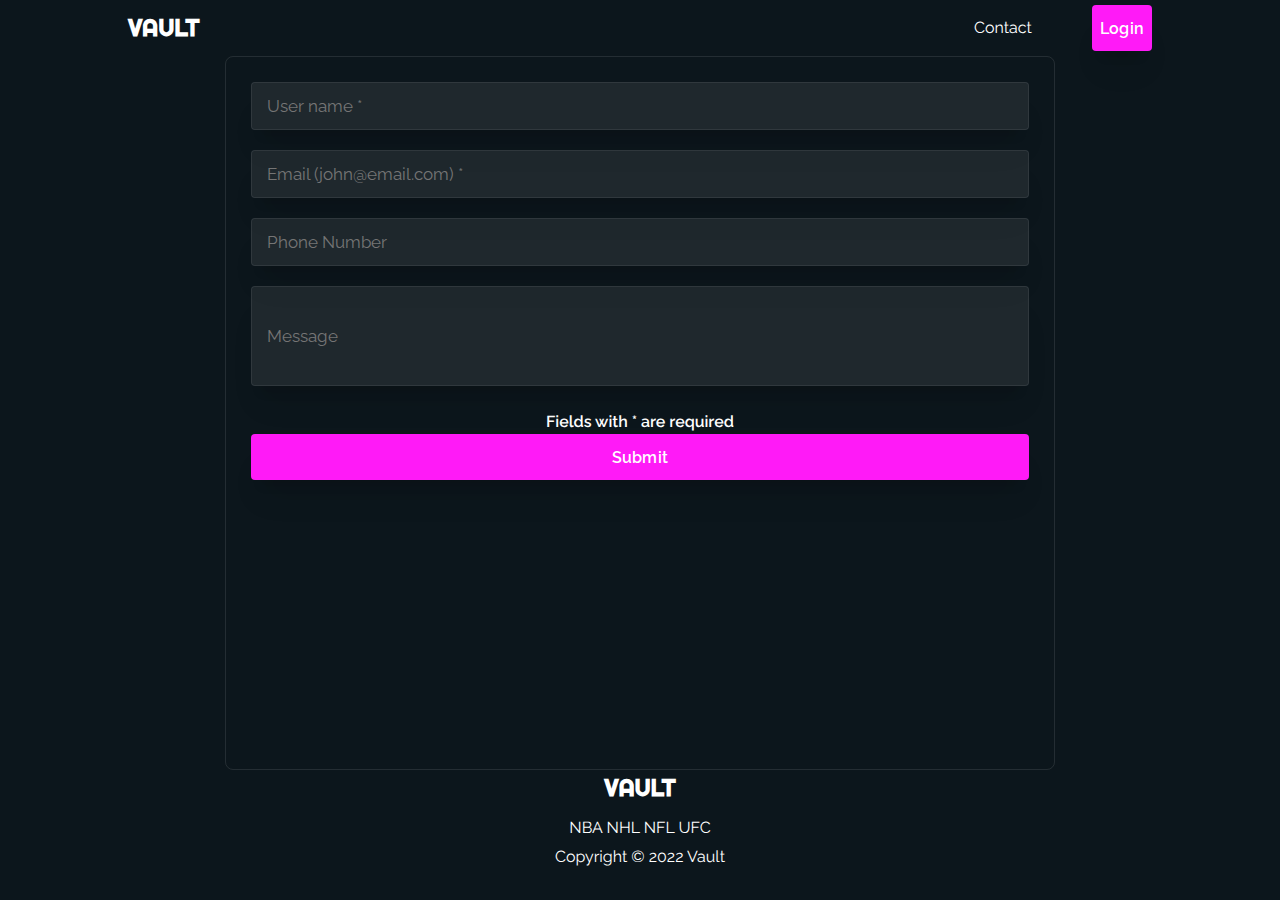
==== commit bb2d9424: "add header script to contact" ====
--- a/contact.html
+++ b/contact.html
@@ -13,6 +13,7 @@
         <link rel="preconnect" href="https://fonts.gstatic.com" crossorigin>
         <link href="https://fonts.googleapis.com/css2?family=Raleway:wght@400;700&family=Righteous&display=swap" rel="stylesheet">       
         <link rel="stylesheet" href="assets/style/general.css" media="all">
+        <script src="./assets/script/header.js" defer></script>
         <script src="./assets/script/contact.js" defer></script>
     </head>
     <body>
@@ -20,6 +21,8 @@
             <div class="container header-container">
                     <h2><a href="./index.html">VAULT</a></h2>
                     <div class="space"></div>
+                    <button type="button" title="Open menu" class="header-open-nav button-nav"><i class="fa-solid fa-bars"></i></button>
+                    <button type="button" title="Close menu" class="header-close-nav hidden button-nav"><i class="fa-solid fa-xmark"></i></button>
                     <nav>
                         <ul>
                             <li><a href="./contact.html" title="contact us">Contact</a></li>
--- a/assets/style/general.css
+++ b/assets/style/general.css
@@ -76,6 +76,10 @@
     color: rgb(var(--app-white));
 }
 
+header .login {
+    padding: 8px;
+}
+
 a i.fa-twitter{
     color: rgb(var(--app-twitter-icon));
 }
@@ -92,6 +96,7 @@
 .button-nav {
     display: none;
 }
+
 header .hidden {
     display: none;
 }
@@ -130,9 +135,6 @@
 
     li {margin: 1rem auto;}    
 }
-
-
-
 
 
 /* - - - - - - - - - - - - - - - - - - - - - - - - - - - - - - - - - - - - - */
@@ -161,7 +163,6 @@
     z-index: -3;
 }
   
-  
 .hero-banner h1{
     font-size:49px;
 }
@@ -207,7 +208,6 @@
 
 footer a {
     text-decoration: none;
-
 }
 
 .copy {
@@ -231,7 +231,6 @@
 div.form-container {
     padding: 25px;
     margin-inline: 25vh;
-
     border: 1px solid rgb(255 255 255 / 0.1);
     height: calc(100vh - var(--header-height) - var(--footer-height));
     border-radius: 8px;
@@ -239,7 +238,6 @@
 }
 
 form {
-    /* max-width: (100% - 100px, 1080px); */
     text-align: center;
     font-size: 0;
 }
@@ -259,24 +257,23 @@
     transition: border-color 0.25s ease-in-out;
 }
 
+input:not([type="button"]):focus {
+    border: 1px solid rgb(255 255 255 / 0.2);
+}
+
+.formInput {
+    position: relative;
+}
+
 form .formInput + .formInput {
     margin-top: 20px;
 }
 
-.formInput {
-    position: relative;
-}
-
-
-input:not([type="button"]):focus {
-    border: 1px solid rgb(255 255 255 / 0.2);
-}
-
 input[type="text"].message{
     min-height: 100px;
 }
 
-input[type="button"] ,input.select-btn{
+input[type="button"] {
     width: 100%;
     height: 46px;
     text-align: center;
@@ -291,10 +288,6 @@
     cursor: pointer;
 }
 
-input[type="button"]:hover {
-    background-color: rgb(var(--app-color-primary));
-}
-
 .required {
     margin-top: 24px;
     font-size: 16px;
@@ -321,11 +314,7 @@
 .fa-xmark {
     color: rgb(var(--app-red));
 }
-@media screen and (max-width: 770px){
-    .form-container {
-        margin-inline: 5;
-    }
-}
+
 /* - - - - - - - - - - - - - - - - - - - - - - - - - - - - - - - - - - - - - */
 
 
@@ -345,44 +334,16 @@
 }
 
 /*670px and down*/
-
 @media (max-width: 670px) {
     .top-picks div {
         flex-direction: column;
     }
 
-
-button:hover {
-    opacity: 0.8;
-    background-color: rgb(var(--app-color-primary));
-    font-size: 16px;
-    font-weight: 600;
-    color: rgb(var(--app-white));
-}
-
     .subscriptions div {
         flex-direction: column;
     }
-
-}
-
-input[type="text"].message{
-    min-height: 100px;
-}
-input:not([type="button"]) {
-    width: 100%;
-    height: 48px;
-    padding: 0 15px;
-    border: 1px solid rgb(255 255 255 / 0.08);
-    background-color: rgb(255 255 255 / 0.08);
-    border-radius: 4px;
-    box-shadow: rgba(0, 0, 0, 0.1) 0px 26px 30px -10px, rgba(0, 0, 0, 0.1) 0px 16px 10px -10px;
-    font-size: 17px;
-    font-weight: 400;
-    color: rgb(var(--app-white));
-    text-align: left;
-    transition: border-color 0.25s ease-in-out;
-}
+}
+
 
 /* - - - - - - - - - - - - - - - - - - - - - - - - - - - - - - - - - - - - - */
 
@@ -412,10 +373,6 @@
     color: rgb(var(--app-color-tertiary));
 }
 
-input.select-btn{
-    width: 50px;
-}
-
 input[type="button"]:hover {
     background-color: rgb(var(--app-color-secondary));
     color: rgb(var(--app-dark-bg));
@@ -425,3 +382,10 @@
     font-size: 25px;
 }
 
+button:hover {
+    opacity: 0.8;
+    background-color: rgb(var(--app-color-primary));
+    font-size: 16px;
+    font-weight: 600;
+    color: rgb(var(--app-white));
+}
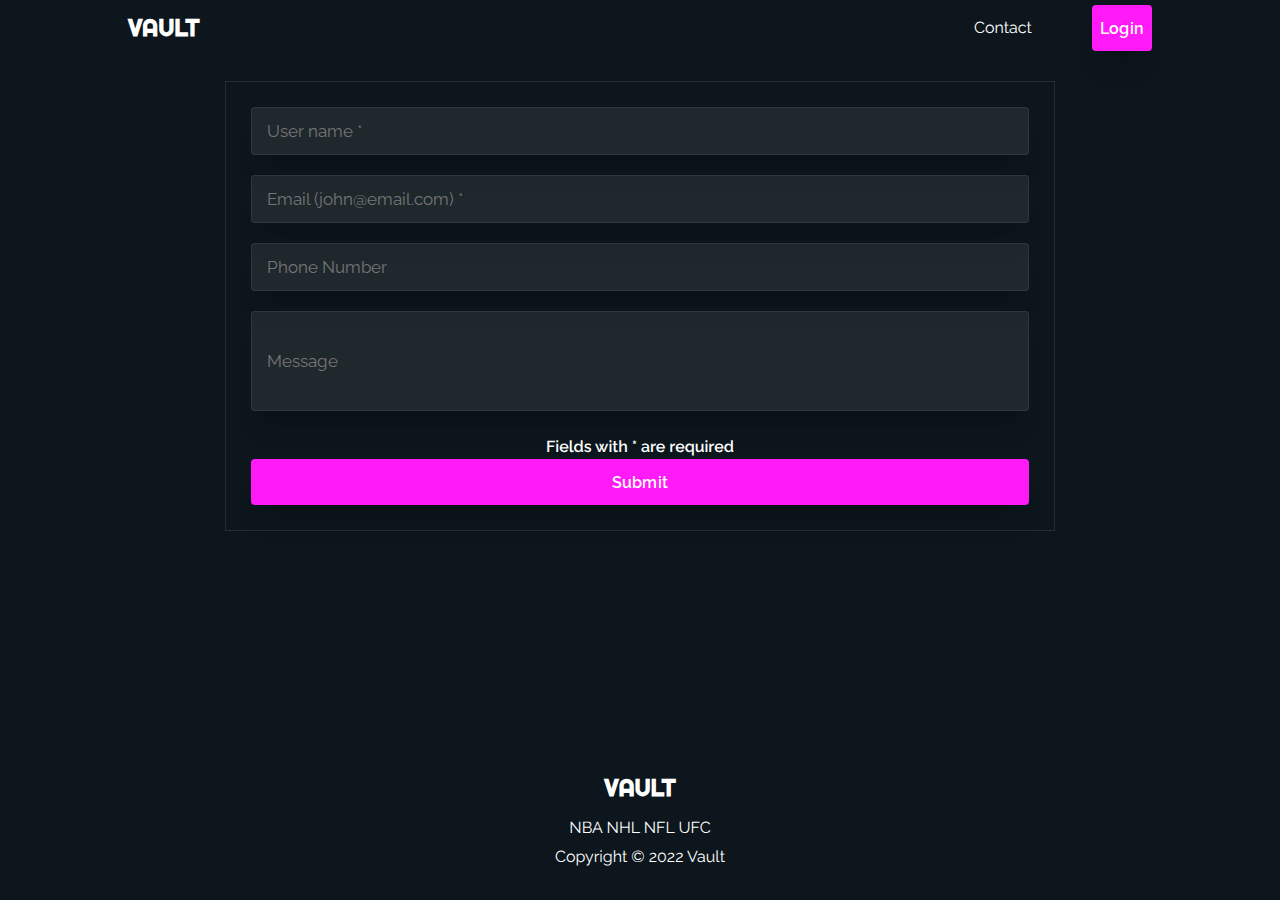
==== commit cd6e1b31: "changed form borders and padding" ====
--- a/contact.html
+++ b/contact.html
@@ -37,7 +37,6 @@
         </header>
         <main>
             <div class="form-container">
-
               <form novalidate>
                 <div class="formInput">
                   <input type="text" class="user-name" placeholder="User name *" name="username" required>                    
@@ -55,11 +54,9 @@
                   <input type="text" class="message" placeholder="Message" name="message" required> 
                   <i class="display-valid"></i>
                 </div>
-
                 <p class="required">Fields with * are required</p>
                 <input type="button" class="send" value="Submit">
-              form>
-
+              </form>
             </div>
         </main>
         <footer>
--- a/assets/style/general.css
+++ b/assets/style/general.css
@@ -29,7 +29,6 @@
     margin-inline: 10vw;
 }
 
-
 /* - - - - - - - - - - - - - - - - - - - - - - - - - - - - - - - - - - - - - */
 /*  Default                                                                  */
 /* - - - - - - - - - - - - - - - - - - - - - - - - - - - - - - - - - - - - - */
@@ -41,7 +40,6 @@
 header, footer, body {
     background-color: rgb(var(--app-dark-bg));
 }
-
 
 /* - - - - - - - - - - - - - - - - - - - - - - - - - - - - - - - - - - - - - */
 /*  Header                                                                   */
@@ -83,6 +81,7 @@
 a i.fa-twitter{
     color: rgb(var(--app-twitter-icon));
 }
+
  a i.fa-facebook-f{
     color: rgb(var(--app-facebook-icon));
 }
@@ -136,7 +135,6 @@
     li {margin: 1rem auto;}    
 }
 
-
 /* - - - - - - - - - - - - - - - - - - - - - - - - - - - - - - - - - - - - - */
 /*  Hero banner                                                              */
 /* - - - - - - - - - - - - - - - - - - - - - - - - - - - - - - - - - - - - - */
@@ -146,7 +144,7 @@
     justify-content: flex-start;
     align-items: center;
     height: 50vh;
-    position:relative;
+    position: relative;
 }
   
 .hero-banner::before{
@@ -167,14 +165,25 @@
     font-size:49px;
 }
 
+/*.hero-banner {
+    height: 50vh;
+    display: flex;
+    justify-content: center;
+    align-items: center;
+    background: #f3f3f5 url(../media/hero.jpg) center bottom / cover no-repeat;
+    opacity: 0.6;
+}*/
+
 .overlay {
     padding-left: 30px;
     text-align: justify;
 }
+
 .overlay h1 {
     font-size: 50px;
     font-weight: 500;
 }
+
 .overlay p {
     font-size: 24px;
 }
@@ -195,7 +204,6 @@
 
 footer {
     height: var(--footer-height);
-    /* background-color: rgb(var(--app-light-bg)); */
 }
 
 .footer-container {
@@ -220,8 +228,6 @@
 
 body, a, i {
     color: rgb(var(--app-white));
-    /* background-color: rgb(var(--app-dark-bg)); */
-    
 }
 
 /* - - - - - - - - - - - - - - - - - - - - - - - - - - - - - - - - - - - - - */
@@ -229,17 +235,18 @@
 /* - - - - - - - - - - - - - - - - - - - - - - - - - - - - - - - - - - - - - */
 
 div.form-container {
-    padding: 25px;
     margin-inline: 25vh;
-    border: 1px solid rgb(255 255 255 / 0.1);
     height: calc(100vh - var(--header-height) - var(--footer-height));
     border-radius: 8px;
     text-align: center;
+    padding-top: 25px;
 }
 
 form {
     text-align: center;
-    font-size: 0;
+    border: 1px solid rgb(255 255 255 / 0.1);
+    padding: 25px;
+
 }
 
 input:not([type="button"]) {
@@ -288,6 +295,32 @@
     cursor: pointer;
 }
 
+input:not([type="button"]):focus {
+    border: 1px solid rgb(255 255 255 / 0.2);
+}
+
+input[type="text"].message{
+    min-height: 100px;
+}
+input[type="button"] {
+    width: 100%;
+    height: 46px;
+    text-align: center;
+    background-color: rgb(var(--app-color-primary));
+    border-radius: 4px;
+    box-shadow: rgba(0, 0, 0, 0.1) 0px 26px 30px -10px, rgba(0, 0, 0, 0.1) 0px 16px 10px -10px;
+    font-size: 16px;
+    font-weight: 600;
+    letter-spacing: 0.2px;
+    transition: all 0.25s ease-in-out;
+    color: #fff;
+    cursor: pointer;
+}
+
+input[type="button"]:hover {
+    background-color: rgb(var(--app-color-primary));
+}
+
 .required {
     margin-top: 24px;
     font-size: 16px;
@@ -296,7 +329,7 @@
 }
 
 /* - - - - - - - - - - - - - - - - - - - - - - - - - - - - - - - - - - - - - */
-/*  Form Adornments                                                         */
+/*  Form Valid Indicators                                                    */
 /* - - - - - - - - - - - - - - - - - - - - - - - - - - - - - - - - - - - - - */
 
 form .display-valid {
@@ -314,6 +347,10 @@
 .fa-xmark {
     color: rgb(var(--app-red));
 }
+  
+/* - - - - - - - - - - - - - - - - - - - - - - - - - - - - - - - - - - - - - */
+/*  MEDIA QUERIES                                                            */
+/* - - - - - - - - - - - - - - - - - - - - - - - - - - - - - - - - - - - - - */
 
 /* - - - - - - - - - - - - - - - - - - - - - - - - - - - - - - - - - - - - - */
 
@@ -335,6 +372,10 @@
 
 /*670px and down*/
 @media (max-width: 670px) {
+    .top-picks div .card {
+        width: 100%;
+    }
+    
     .top-picks div {
         flex-direction: column;
     }
@@ -342,8 +383,16 @@
     .subscriptions div {
         flex-direction: column;
     }
-}
-
+
+    .overlay {
+        text-align: center;
+    }
+
+    .overlay p {
+        font-size: 16px;
+    }
+
+}
 
 /* - - - - - - - - - - - - - - - - - - - - - - - - - - - - - - - - - - - - - */
 
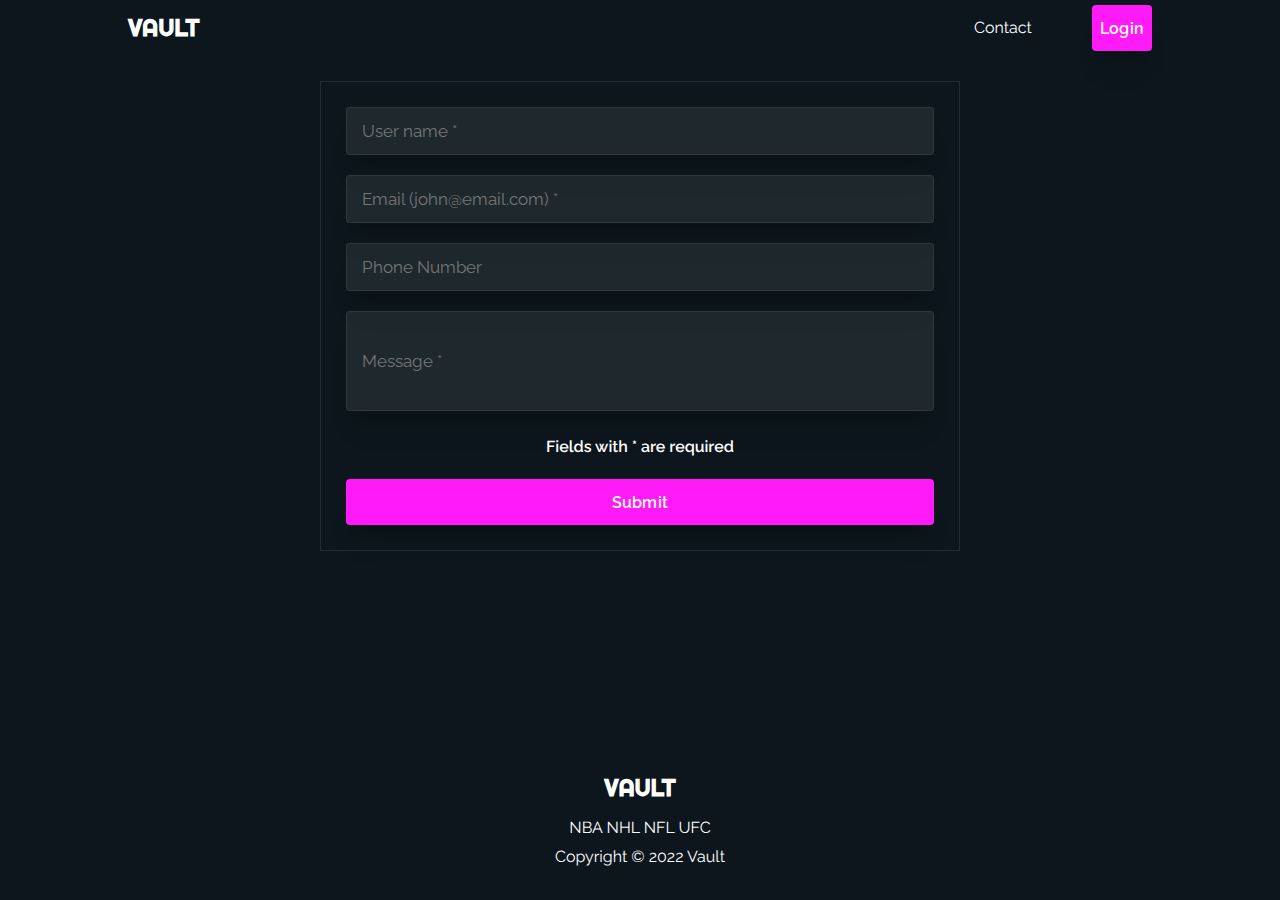
==== commit ea1a8987: "edgecase bugfixed" ====
--- a/contact.html
+++ b/contact.html
@@ -51,7 +51,7 @@
                   <i class="display-valid"></i>
                 </div>
                 <div class="formInput">
-                  <input type="text" class="message" placeholder="Message" name="message" required> 
+                  <input type="text" class="message" placeholder="Message *" name="message" required> 
                   <i class="display-valid"></i>
                 </div>
                 <p class="required">Fields with * are required</p>
--- a/assets/style/general.css
+++ b/assets/style/general.css
@@ -112,28 +112,7 @@
     color: rgb(255 255 255);
 }
 
-@media screen and (max-width: 770px) {
-    
-    .button-nav {display: block;}
-
-    nav.visible {display: flex;}
-
-    nav {
-        display: none;
-        flex-direction: column;
-        position: absolute;
-        top: var(--header-height);
-        right: 2rem;
-        z-index: 3333;
-        background-color: rgb(var(--app-dark-bg));
-        border-bottom-left-radius: 5px;
-        padding: 0 20px;
-    }
-
-    ul {flex-direction: column;}
-
-    li {margin: 1rem auto;}    
-}
+
 
 /* - - - - - - - - - - - - - - - - - - - - - - - - - - - - - - - - - - - - - */
 /*  Hero banner                                                              */
@@ -235,7 +214,7 @@
 /* - - - - - - - - - - - - - - - - - - - - - - - - - - - - - - - - - - - - - */
 
 div.form-container {
-    margin-inline: 25vh;
+    margin-inline: 25vw;
     height: calc(100vh - var(--header-height) - var(--footer-height));
     border-radius: 8px;
     text-align: center;
@@ -246,7 +225,6 @@
     text-align: center;
     border: 1px solid rgb(255 255 255 / 0.1);
     padding: 25px;
-
 }
 
 input:not([type="button"]) {
@@ -272,7 +250,7 @@
     position: relative;
 }
 
-form .formInput + .formInput {
+form > * + * {
     margin-top: 20px;
 }
 
@@ -302,6 +280,7 @@
 input[type="text"].message{
     min-height: 100px;
 }
+
 input[type="button"] {
     width: 100%;
     height: 46px;
@@ -352,13 +331,6 @@
 /*  MEDIA QUERIES                                                            */
 /* - - - - - - - - - - - - - - - - - - - - - - - - - - - - - - - - - - - - - */
 
-/* - - - - - - - - - - - - - - - - - - - - - - - - - - - - - - - - - - - - - */
-
-
-/*  MEDIA QUERIES                                                            */
-
-/* - - - - - - - - - - - - - - - - - - - - - - - - - - - - - - - - - - - - - */
-
 /*800px and down*/
 @media (max-width: 800px) {
     .download * {
@@ -370,6 +342,29 @@
     }
 }
 
+@media screen and (max-width: 800px) {
+    
+    .button-nav {display: block;}
+
+    nav.visible {display: flex;}
+
+    nav {
+        display: none;
+        flex-direction: column;
+        position: absolute;
+        top: var(--header-height);
+        right: 2rem;
+        z-index: 3333;
+        background-color: rgb(var(--app-dark-bg));
+        border-bottom-left-radius: 5px;
+        padding: 0 20px;
+    }
+
+    ul {flex-direction: column;}
+
+    li {margin: 1rem auto;}    
+}
+
 /*670px and down*/
 @media (max-width: 670px) {
     .top-picks div .card {
@@ -391,7 +386,6 @@
     .overlay p {
         font-size: 16px;
     }
-
 }
 
 /* - - - - - - - - - - - - - - - - - - - - - - - - - - - - - - - - - - - - - */
